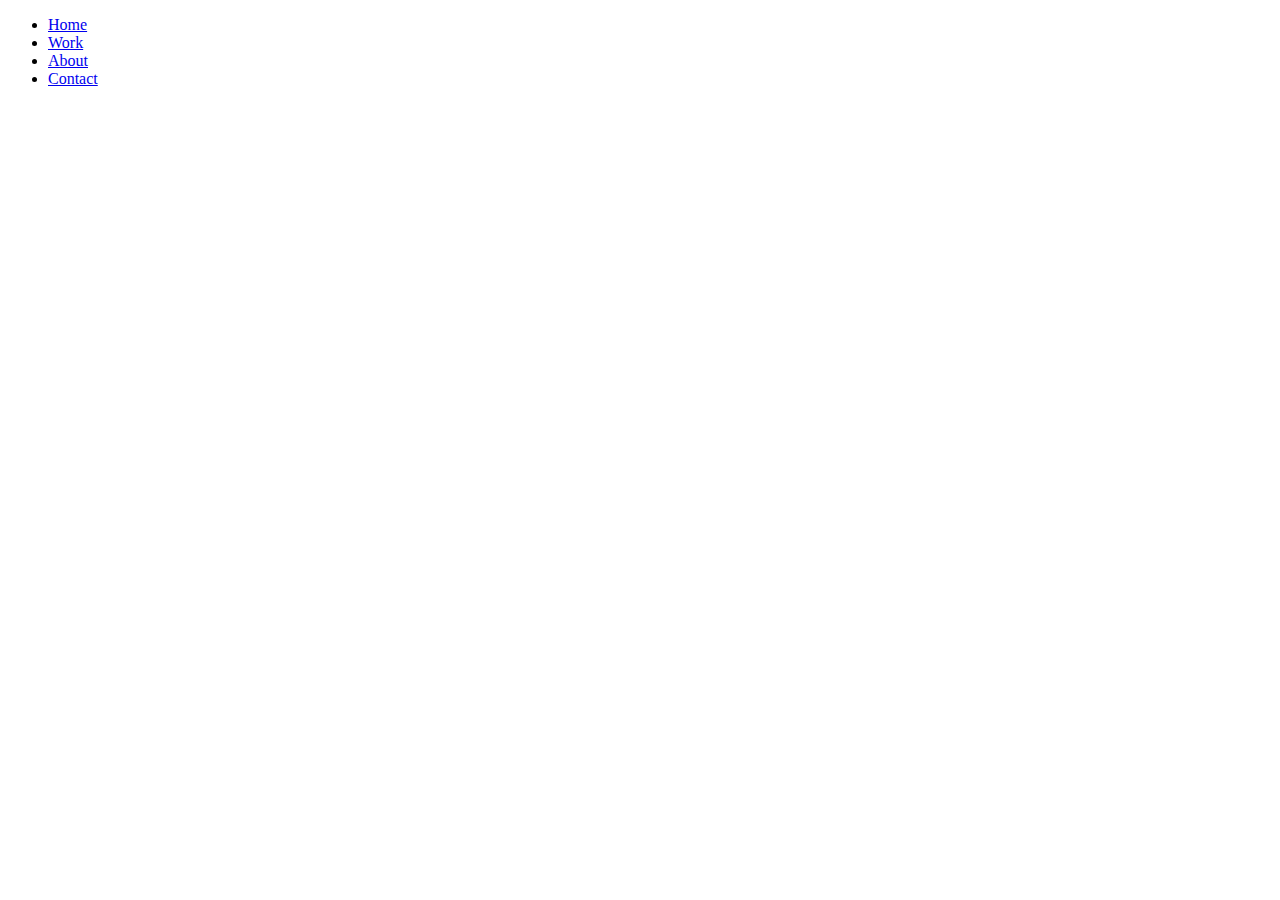
==== index.html @ 9689e7a6 "Initial commit" ====
<!DOCTYPE html>
<html lang="en">
<head>
	<meta charset="UTF-8">
	<meta name="description" content="Personal Portfolio for conceptartist Jeppe Mygh. Jeppe Mygh is danish concept artist with a diverse skillset, available for both freelance and contract work.">
	<meta name="keywords" content="Concept, Concept Art, Environment Art, Character Concept, Character Art, Artist, Digital Artist, Drawing, Digital Art, 3D, Animation, Web Developer, Multimediadesigner">
	<title>Jeppe Mygh | Home</title>
	<link href="https://fonts.googleapis.com/css?family=Lato" rel="stylesheet">
	<link rel="stylesheet" href="public/css/style.css">
</head>
<body>
	<header>
		<nav>
			<ul>
				<li><a href="#">Home</li>
				<li><a href="work.html">Work</li>
				<li><a href="about.html">About</li>
				<li><a href="contact.html">Contact</li>
			</ul>
		</nav>
	</header>
	<main>
		<!-- Sidewide wrapper -->
		<div class="wrapper">
			<!-- Top banner hero -->
			<div class="hero-container">
				<div class="hero">
					<h1 class="overlay"></h1>
				</div>
			</div>
			<!-- Main Page content -->
			<div class="content">
				<!-- Post's -->
				<div class="post-container">
					<div class="text-post-container">
						<div class="post-title"><h3></h3></div>
						<div class="post-excerpt"><p></p></div>
					</div>
					<div class="artwork-wrapper">
						<div class="artwork-big"></div>
						<div class="artwork-medium"></div>
						<div class="artwork-small"></div>
					</div>
				</div>
			</div>			
		</div>
	</main>

</body>
</html>
---- public/css/style.css ----
style.css
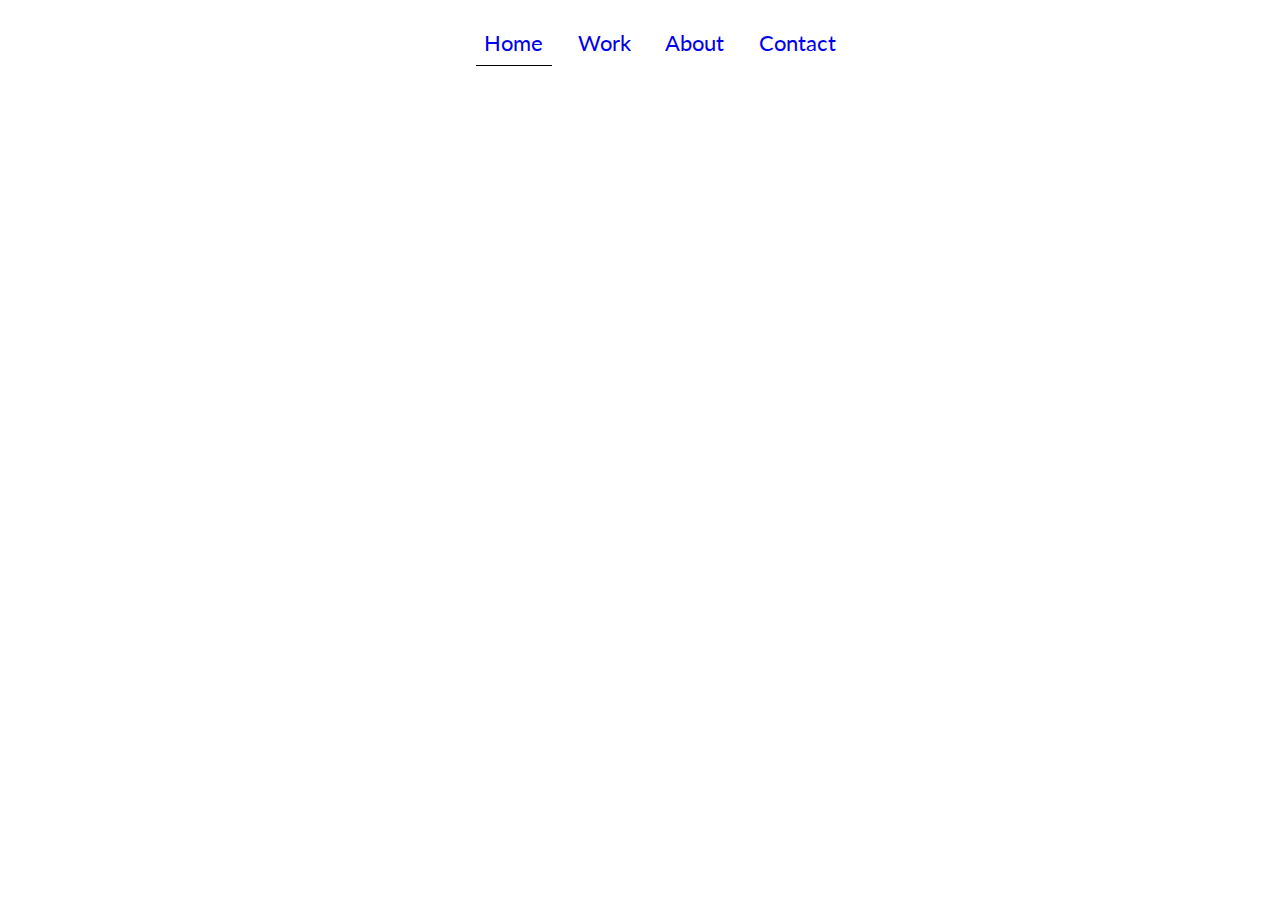
==== commit d5916b98: "Started  doc, and added pages and css" ====
--- a/index.html
+++ b/index.html
@@ -9,10 +9,10 @@
 	<link rel="stylesheet" href="public/css/style.css">
 </head>
 <body>
-	<header>
+	<header class="navigation">
 		<nav>
 			<ul>
-				<li><a href="#">Home</li>
+				<li class="active"><a href="index.html" >Home</li>
 				<li><a href="work.html">Work</li>
 				<li><a href="about.html">About</li>
 				<li><a href="contact.html">Contact</li>
--- a/public/css/style.css
+++ b/public/css/style.css
@@ -1 +1,27 @@
-style.css+body {
+	font-family: Lato;
+	margin: 0; 
+}
+header nav ul{
+	list-style: none;
+	display: flex;
+}
+header nav ul li {
+	display: flex;
+	justify-content: center;
+}
+header nav ul li a {
+	text-decoration: none;
+	justify-content: space-between;
+	padding: 0.4em;
+}
+.navigation {
+	display: flex;
+	justify-content: center;
+	flex-wrap: wrap;
+	align-content: flex-start;
+	font-size: 1.35em;
+}
+.active {
+	border-bottom: 1px solid #000000;
+}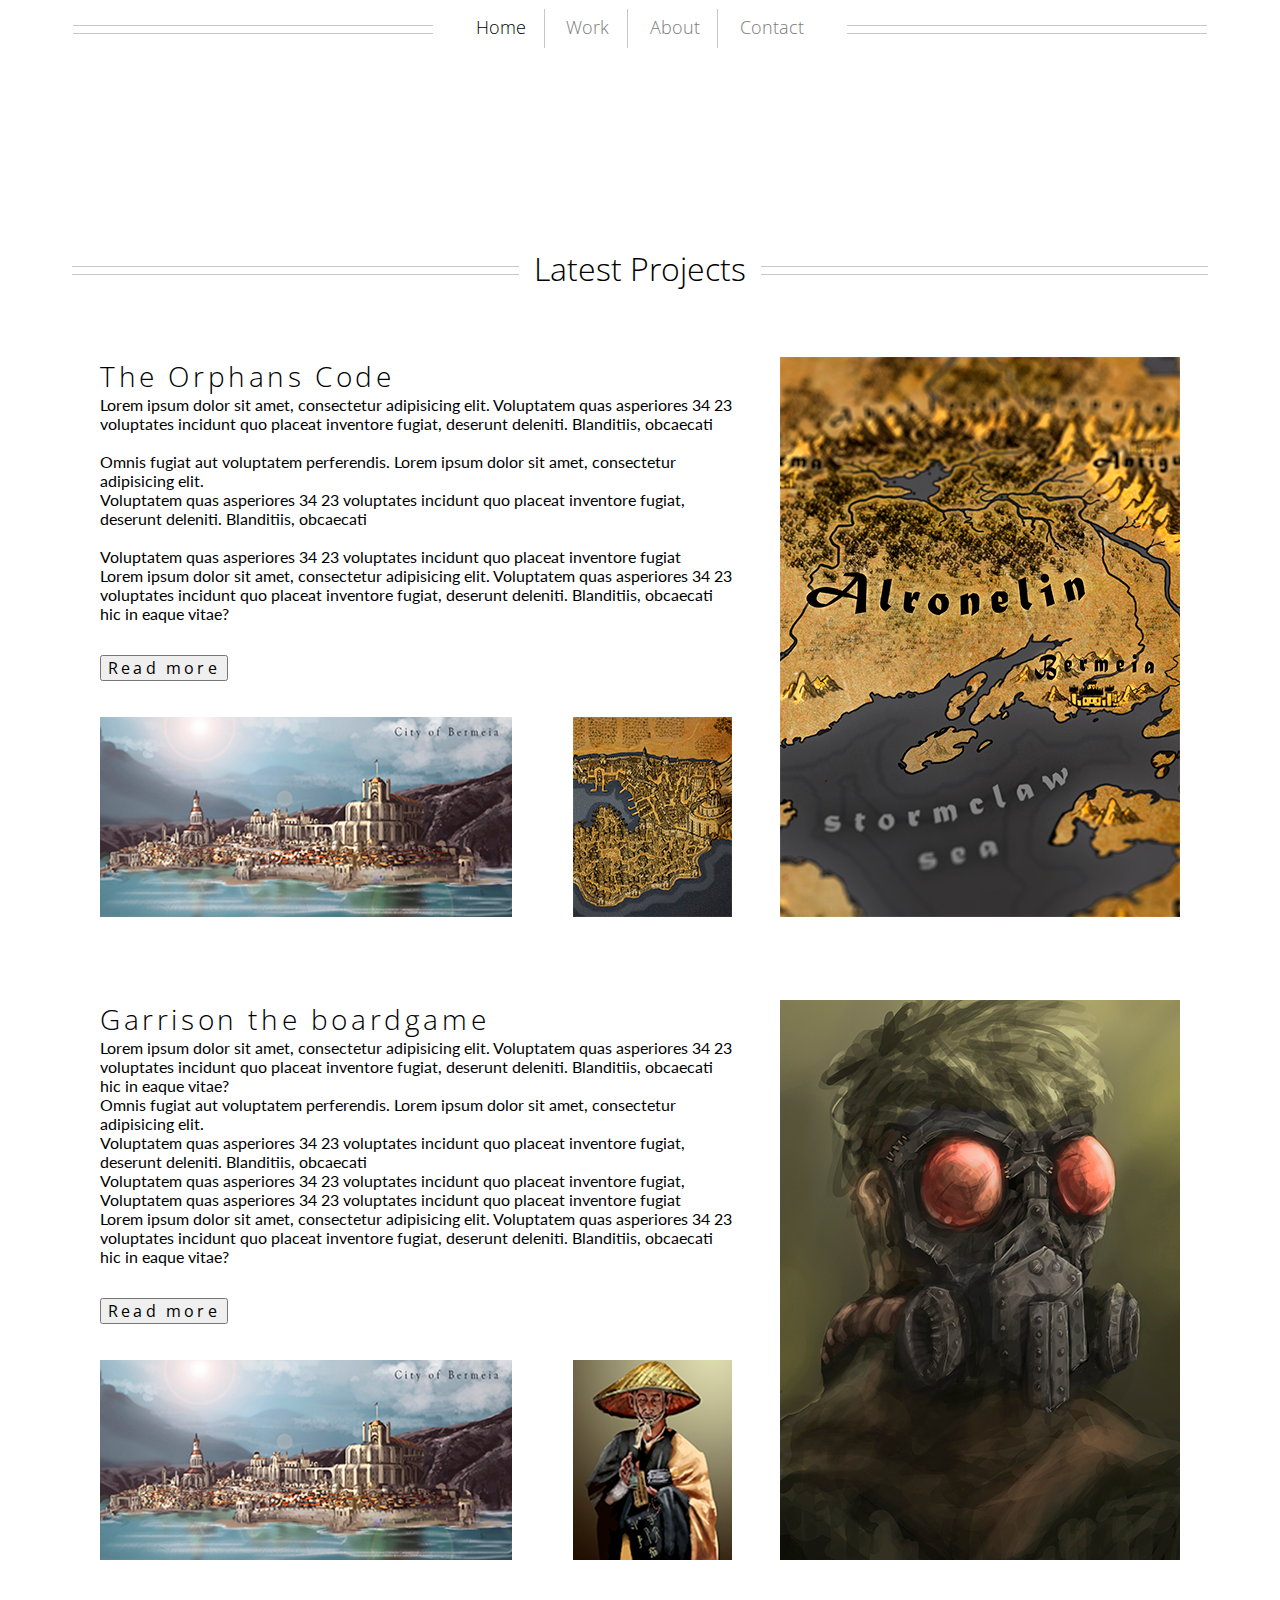
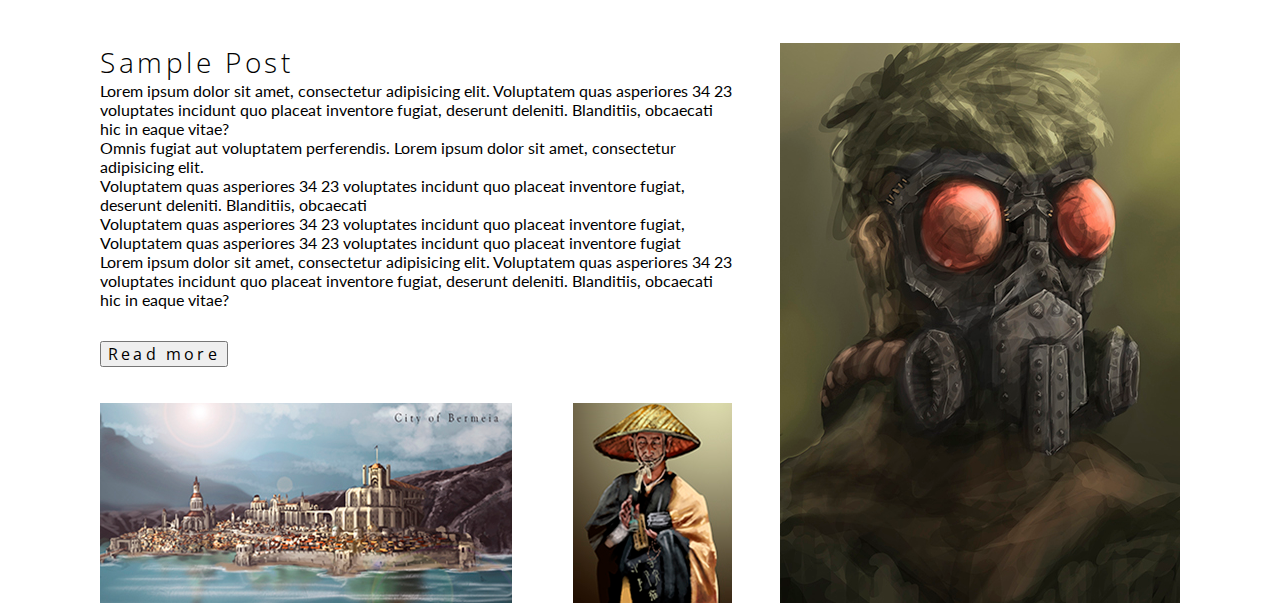
==== commit 6fea8e89: "Added changes to index file" ====
--- a/index.html
+++ b/index.html
@@ -5,43 +5,88 @@
 	<meta name="description" content="Personal Portfolio for conceptartist Jeppe Mygh. Jeppe Mygh is danish concept artist with a diverse skillset, available for both freelance and contract work.">
 	<meta name="keywords" content="Concept, Concept Art, Environment Art, Character Concept, Character Art, Artist, Digital Artist, Drawing, Digital Art, 3D, Animation, Web Developer, Multimediadesigner">
 	<title>Jeppe Mygh | Home</title>
-	<link href="https://fonts.googleapis.com/css?family=Lato" rel="stylesheet">
+	<link href="https://fonts.googleapis.com/css?family=Bangers|Lato|Open+Sans+Condensed:300" rel="stylesheet">
 	<link rel="stylesheet" href="public/css/style.css">
 </head>
 <body>
+	
 	<header class="navigation">
-		<nav>
-			<ul>
-				<li class="active"><a href="index.html" >Home</li>
-				<li><a href="work.html">Work</li>
-				<li><a href="about.html">About</li>
-				<li><a href="contact.html">Contact</li>
-			</ul>
-		</nav>
+		<div class="fancy-top">
+			<span>
+				<nav>
+					<ul>
+						<li><a class="active" href="index.html">Home</a></li>
+						<li><a href="work.html">Work</a></li>
+						<li><a href="about.html">About</a></li>
+						<li><a href="contact.html">Contact</a></li>
+					</ul>
+				</nav>
+			</span>
+		</div>
 	</header>
+
 	<main>
-		<!-- Sidewide wrapper -->
+
 		<div class="wrapper">
-			<!-- Top banner hero -->
+
 			<div class="hero-container">
 				<div class="hero">
-					<h1 class="overlay"></h1>
+					 <video autoplay loop class="hero-video" poster="videos/web-trailer.jpg" > <!-- LAV EN POSTER HER -->
+      					<source src="videos/hero-portfolio.mp4" type="video/mp4" />
+      				</video>
 				</div>
 			</div>
-			<!-- Main Page content -->
+
 			<div class="content">
-				<!-- Post's -->
+
+				<div class="latest-projects fancy"><span><h1>Latest Projects</h1></span></div>
+				
 				<div class="post-container">
 					<div class="text-post-container">
-						<div class="post-title"><h3></h3></div>
-						<div class="post-excerpt"><p></p></div>
+						<div class="post-title"><h3>The Orphans Code</h3></div>
+						<div class="post-excerpt"><p>Lorem ipsum dolor sit amet, consectetur adipisicing elit. Voluptatem quas asperiores 34 23<br>voluptates incidunt quo placeat inventore fugiat, deserunt deleniti. Blanditiis, obcaecati<br><br>Omnis fugiat aut voluptatem perferendis. Lorem ipsum dolor sit amet, consectetur<br> adipisicing elit.<br> Voluptatem quas asperiores 34 23 voluptates incidunt quo placeat inventore fugiat,<br> deserunt deleniti. Blanditiis, obcaecati<br><br>Voluptatem quas asperiores 34 23 voluptates incidunt quo placeat inventore fugiat<br>Lorem ipsum dolor sit amet, consectetur adipisicing elit. Voluptatem quas asperiores 34 23<br>voluptates incidunt quo placeat inventore fugiat, deserunt deleniti. Blanditiis, obcaecati<br> hic in eaque vitae?</p></div> <!-- 13 linjers tekst, med max 90 chars pr linje-->
+						<button href="project">Read more</button>
+						<div class="artwork-wrapper-text">
+							<div class="artwork-medium"><img src="images/city-of-bermeia-small.jpg"></div><!--artwork medium skal være 200*412px-->
+							<div class="artwork-small"><img src="images/city-map-small.jpg"></div><!--artwork small skal være 200*159px-->
+						</div>
 					</div>
 					<div class="artwork-wrapper">
-						<div class="artwork-big"></div>
-						<div class="artwork-medium"></div>
-						<div class="artwork-small"></div>
+						<div class="artwork-big"><img src="images/alronelin-small.jpg"></div> <!-- IMG's skal være modaler --><!--artwork big skal være 560*400px-->
 					</div>
 				</div>
+
+				<div class="post-container">
+					<div class="text-post-container">
+						<div class="post-title"><h3>Garrison the boardgame</h3></div>
+						<div class="post-excerpt"><p>Lorem ipsum dolor sit amet, consectetur adipisicing elit. Voluptatem quas asperiores 34 23<br>voluptates incidunt quo placeat inventore fugiat, deserunt deleniti. Blanditiis, obcaecati<br> hic in eaque vitae?<br>Omnis fugiat aut voluptatem perferendis. Lorem ipsum dolor sit amet, consectetur<br> adipisicing elit.<br> Voluptatem quas asperiores 34 23 voluptates incidunt quo placeat inventore fugiat,<br> deserunt deleniti. Blanditiis, obcaecati<br>Voluptatem quas asperiores 34 23 voluptates incidunt quo placeat inventore fugiat,<br>Voluptatem quas asperiores 34 23 voluptates incidunt quo placeat inventore fugiat<br>Lorem ipsum dolor sit amet, consectetur adipisicing elit. Voluptatem quas asperiores 34 23<br>voluptates incidunt quo placeat inventore fugiat, deserunt deleniti. Blanditiis, obcaecati<br> hic in eaque vitae?</p></div> <!-- 13 linjers tekst, med max 90 chars pr linje-->
+						<button href="project">Read more</button>
+						<div class="artwork-wrapper-text">
+							<div class="artwork-medium"><img src="images/2.jpg"></div><!--artwork medium skal være 200*412px-->
+							<div class="artwork-small"><img src="images/3.jpg"></div><!--artwork small skal være 200*159px-->
+						</div>
+					</div>
+					<div class="artwork-wrapper">
+						<div class="artwork-big"><img src="images/1.jpg"></div> <!-- IMG's skal være modaler --><!--artwork big skal være 560*400px-->
+					</div>
+				</div>
+
+				<div class="post-container">
+					<div class="text-post-container">
+						<div class="post-title"><h3>Sample Post</h3></div>
+						<div class="post-excerpt"><p>Lorem ipsum dolor sit amet, consectetur adipisicing elit. Voluptatem quas asperiores 34 23<br>voluptates incidunt quo placeat inventore fugiat, deserunt deleniti. Blanditiis, obcaecati<br> hic in eaque vitae?<br>Omnis fugiat aut voluptatem perferendis. Lorem ipsum dolor sit amet, consectetur<br> adipisicing elit.<br> Voluptatem quas asperiores 34 23 voluptates incidunt quo placeat inventore fugiat,<br> deserunt deleniti. Blanditiis, obcaecati<br>Voluptatem quas asperiores 34 23 voluptates incidunt quo placeat inventore fugiat,<br>Voluptatem quas asperiores 34 23 voluptates incidunt quo placeat inventore fugiat<br>Lorem ipsum dolor sit amet, consectetur adipisicing elit. Voluptatem quas asperiores 34 23<br>voluptates incidunt quo placeat inventore fugiat, deserunt deleniti. Blanditiis, obcaecati<br> hic in eaque vitae?</p></div> <!-- 13 linjers tekst, med max 90 chars pr linje-->
+						<button href="project">Read more</button>
+						<div class="artwork-wrapper-text">
+							<div class="artwork-medium"><img src="images/2.jpg"></div><!--artwork medium skal være 200*412px-->
+							<div class="artwork-small"><img src="images/3.jpg"></div><!--artwork small skal være 200*159px-->
+						</div>
+					</div>
+					<div class="artwork-wrapper">
+						<div class="artwork-big"><img src="images/1.jpg"></div> <!-- IMG's skal være modaler --><!--artwork big skal være 560*400px-->
+					</div>
+				</div>
+
+
 			</div>			
 		</div>
 	</main>
--- a/public/css/style.css
+++ b/public/css/style.css
@@ -1,27 +1,164 @@
+* {
+	padding: 0;
+	margin: 0;
+	box-sizing: border-box;
+}
 body {
 	font-family: Lato;
 	margin: 0; 
 }
+h1, h2, h3, h4, h5 {
+	font-weight: 300;
+	font-family: Open Sans Condensed;
+}
 header nav ul{
 	list-style: none;
 	display: flex;
+	padding: 0.5em;
 }
 header nav ul li {
 	display: flex;
 	justify-content: center;
+	font-weight: 300;
+	border-right: 1px solid #c6c6c6;
+    margin: 0 2px;
 }
 header nav ul li a {
 	text-decoration: none;
+	color: #7a7a7a;
 	justify-content: space-between;
-	padding: 0.4em;
+	padding: 1em;
+	line-height: 0.2em;
+	font-family: Open Sans Condensed;
 }
+
+header nav ul li:last-child {
+    border: none;
+}
+
 .navigation {
 	display: flex;
 	justify-content: center;
 	flex-wrap: wrap;
-	align-content: flex-start;
-	font-size: 1.35em;
+	font-size: 1.1em;
+	margin-bottom: 0.4em;
 }
 .active {
-	border-bottom: 1px solid #000000;
+	color: #000000;
+}
+.wrapper {
+	display: flex;
+	justify-content: center;
+	flex-direction: column
+}
+.hero-video {
+	max-height: 600px;
+  	display: flex;
+}
+.hero {
+	display: flex;
+	justify-content: center;
+}
+.content {
+	display: flex;
+	justify-content: center;
+	margin-top: 3em;
+	flex-direction: column;
+}
+.latest-projects {
+	display: flex;
+	justify-content: center;
+}
+.fancy-top {
+  line-height: 0.5;
+  text-align: center;
+}
+.fancy-top span {
+  display: inline-block;
+  position: relative;  
+}
+.fancy-top span:before,
+.fancy-top span:after {
+  content: "";
+  position: absolute;
+  height: 7px;
+  border-bottom: 1px solid #c6c6c6;
+  border-top: 1px solid #c6c6c6;
+  top: 25px;
+  width: 360px;
+}
+.fancy-top span:before {
+  right: 100%;
+  margin-right: 15px;
+}
+.fancy-top span:after {
+  left: 100%;
+  margin-left: 15px;
+}
+.fancy {
+  line-height: 0.5;
+  text-align: center;
+}
+.fancy span {
+  display: inline-block;
+  position: relative;  
+}
+.fancy span:before,
+.fancy span:after {
+  content: "";
+  position: absolute;
+  height: 7px;
+  border-bottom: 1px solid #c6c6c6;
+  border-top: 1px solid #c6c6c6;
+  top: 5px;
+  width: 447px;
+}
+.fancy span:before {
+  right: 100%;
+  margin-right: 15px;
+}
+.fancy span:after {
+  left: 100%;
+  margin-left: 15px;
+}
+.post-container {
+	display: flex;
+	justify-content: center;
+	margin-top: 5em;
+}
+.text-post-container {
+	display: flex;
+	flex-direction: column;
+	margin-right: 3em;
+}
+.text-post-container button {
+	display: flex;
+	justify-content: center;
+	margin-top: 2em;
+	font-family: open sans Condensed;
+	outline: none;
+	font-size: 1em;
+	letter-spacing: 0.2em;
+	width: 8em;
+
+}
+.artwork-wrapper {
+	display: flex;
+	flex-direction: row;
+}
+.post-title {
+	letter-spacing: 0.15em;
+	font-size: 1.5em;
+}
+.artwork-medium {
+
+}
+.artwork-small {
+
+}
+.artwork-wrapper-text {
+	display: flex;
+	flex-direction: row;
+	padding-top: 2.25em;
+	justify-content: space-between;
 }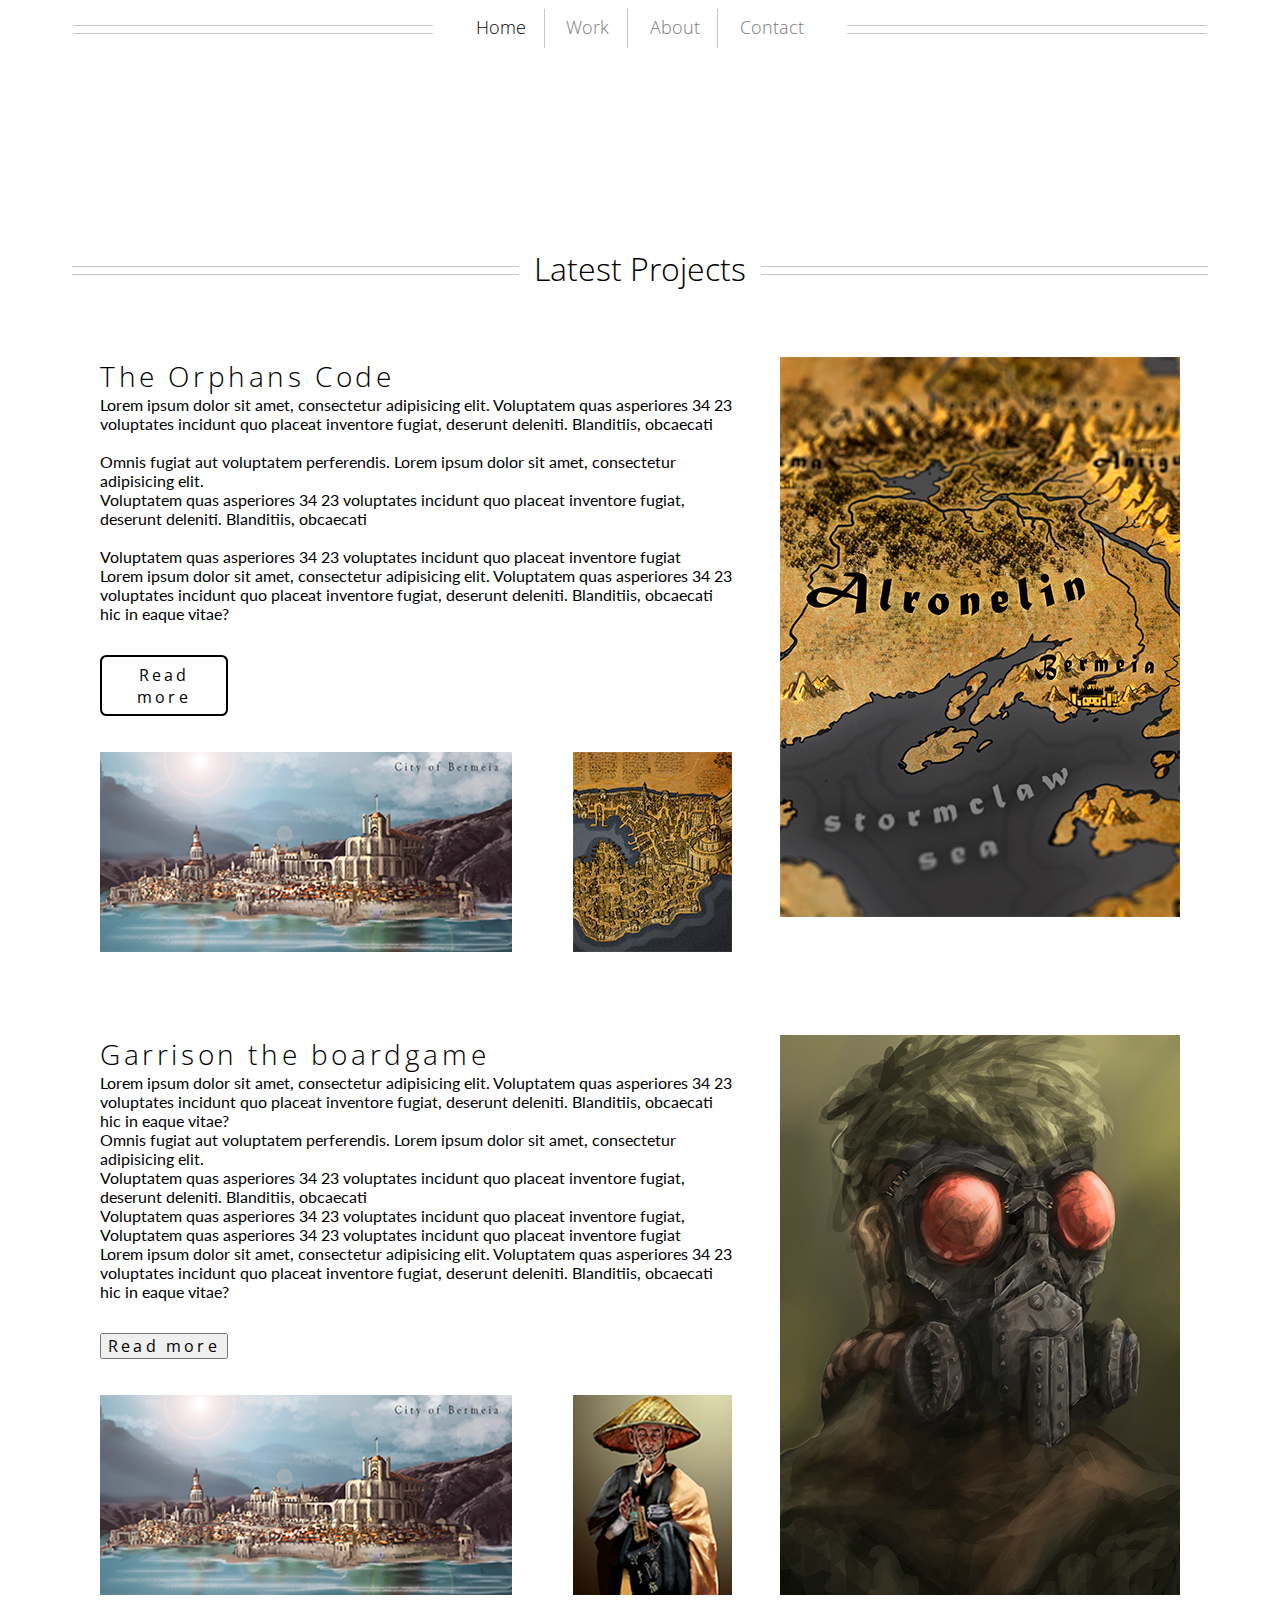
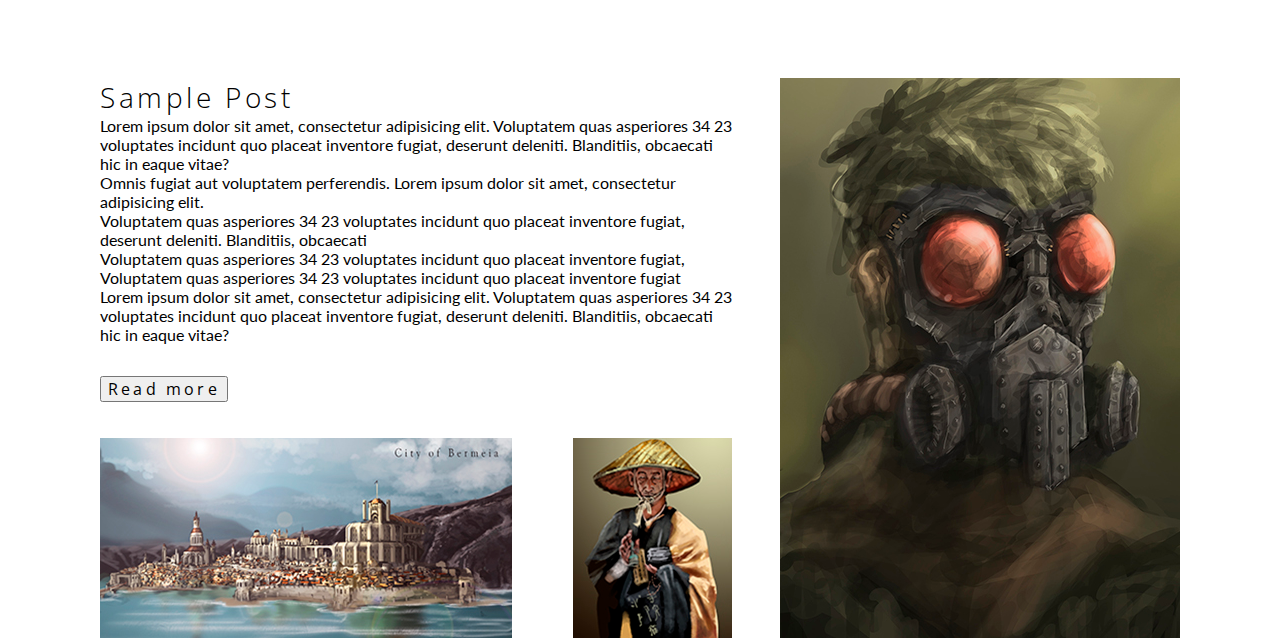
==== commit 45a7b59f: "Added stuff" ====
--- a/index.html
+++ b/index.html
@@ -31,8 +31,8 @@
 
 			<div class="hero-container">
 				<div class="hero">
-					 <video autoplay loop class="hero-video" poster="videos/web-trailer.jpg" > <!-- LAV EN POSTER HER -->
-      					<source src="videos/hero-portfolio.mp4" type="video/mp4" />
+					 <video autoplay loop class="hero-video">
+      					<source src="videos/hero-portfolio.mp4" type="video/mp4"/>
       				</video>
 				</div>
 			</div>
@@ -45,7 +45,7 @@
 					<div class="text-post-container">
 						<div class="post-title"><h3>The Orphans Code</h3></div>
 						<div class="post-excerpt"><p>Lorem ipsum dolor sit amet, consectetur adipisicing elit. Voluptatem quas asperiores 34 23<br>voluptates incidunt quo placeat inventore fugiat, deserunt deleniti. Blanditiis, obcaecati<br><br>Omnis fugiat aut voluptatem perferendis. Lorem ipsum dolor sit amet, consectetur<br> adipisicing elit.<br> Voluptatem quas asperiores 34 23 voluptates incidunt quo placeat inventore fugiat,<br> deserunt deleniti. Blanditiis, obcaecati<br><br>Voluptatem quas asperiores 34 23 voluptates incidunt quo placeat inventore fugiat<br>Lorem ipsum dolor sit amet, consectetur adipisicing elit. Voluptatem quas asperiores 34 23<br>voluptates incidunt quo placeat inventore fugiat, deserunt deleniti. Blanditiis, obcaecati<br> hic in eaque vitae?</p></div> <!-- 13 linjers tekst, med max 90 chars pr linje-->
-						<button href="project">Read more</button>
+						<button class="btn btn-primary" href="project">Read more</button>
 						<div class="artwork-wrapper-text">
 							<div class="artwork-medium"><img src="images/city-of-bermeia-small.jpg"></div><!--artwork medium skal være 200*412px-->
 							<div class="artwork-small"><img src="images/city-map-small.jpg"></div><!--artwork small skal være 200*159px-->
--- a/public/css/style.css
+++ b/public/css/style.css
@@ -35,7 +35,15 @@
 header nav ul li:last-child {
     border: none;
 }
-
+.btn {
+	border-radius: 0.4em;
+	padding: 0.4em;
+	border-style: double;
+}
+.btn-primary {
+	background-color: #ffffff;
+	color: #000000;
+}
 .navigation {
 	display: flex;
 	justify-content: center;
@@ -52,7 +60,7 @@
 	flex-direction: column
 }
 .hero-video {
-	max-height: 600px;
+	max-height: 800px;
   	display: flex;
 }
 .hero {
